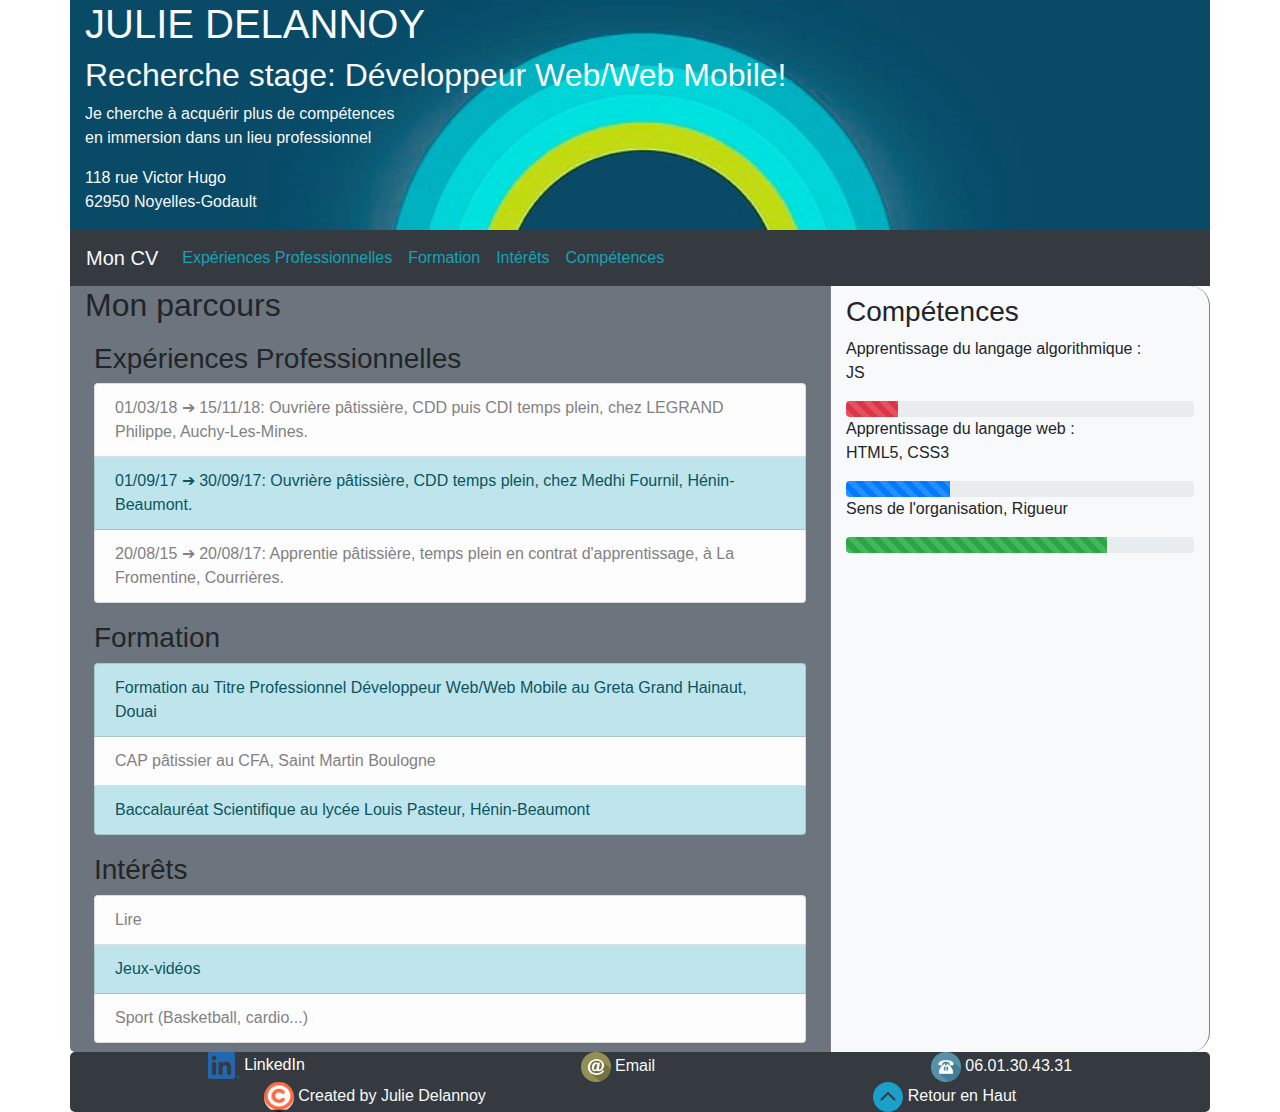
==== index.html @ eec082c7 "Ajout de différents styles dans CSS: Modification flexbox et border dans FOOTER Modification border " ====
<!DOCTYPE html>
<html lang="fr">
<head>
    <meta charset="UTF-8">
    <title>CV Boostrap</title>
    <meta name="viewport" content="width=device-width, initial-scale=1, shrink-to-fit=no">
    <link rel="stylesheet" href="CSS/bootstrap.min.css">
    <link rel="stylesheet" href="CSS/CV-Boostrap.css">
</head>
<body class="container">

    <HEADER class="row text-light banniere">
        <div class=" col-lg-12" >
            <h1 id="haut">JULIE DELANNOY</h1>
            <h2>Recherche stage: Développeur Web/Web Mobile!</h2>
            <p>Je cherche à acquérir plus de compétences<br>
                en immersion dans un lieu professionnel</p>
            <address>118 rue Victor Hugo<br>62950 Noyelles-Godault</address>
        </div>

        <NAV class="col-lg-12 navbar navbar-expand-lg navbar-light bg-dark">
            <a class="navbar-brand text-light">Mon CV </a>
            <button class="navbar-toggler" type="button" data-toggle="collapse" data-target="#navbarNavAltMarkup" aria-controls="navbarNavAltMarkup" aria-expanded="false" aria-label="Toggle navigation">
                <span class="navbar-toggler-icon"></span>
            </button>
            <div class="collapse navbar-collapse" id="navbarNavAltMarkup">
                <div class="navbar-nav">
                    <a class="nav-item nav-link text-info" href="#exp">Expériences Professionnelles<span class="sr-only">(current)</span></a>
                    <a class="nav-item nav-link text-info" href="#form">Formation</a>
                    <a class="nav-item nav-link text-info" href="#int">Intérêts</a>
                    <a class="nav-item nav-link text-info" href="#competences">Compétences</a>
                </div>
            </div>
        </NAV>

    </HEADER>

    <div class="row">
        <SECTION class="col-lg-8 bg-secondary">
            <h2>Mon parcours</h2>
            <ARTICLE>
                <h3 id="exp">Expériences Professionnelles</h3>
                <ul class="list-group">
                    <li class="list-group-item list-group-item-light"><span class="date">01/03/18 ➔ 15/11/18:</span>
                        Ouvrière pâtissière, CDD puis CDI temps plein, chez
                        <span class="lign">LEGRAND Philippe</span>,
                        Auchy-Les-Mines.</li>
                    <li class="list-group-item list-group-item-info"><span class="date">01/09/17 ➔ 30/09/17:</span>
                        Ouvrière pâtissière, CDD temps plein, chez
                        <span class="lign">Medhi Fournil</span>,
                        Hénin-Beaumont.</li>
                    <li class="list-group-item list-group-item-light"><span class="date">20/08/15 ➔ 20/08/17:</span>
                        Apprentie pâtissière, temps plein en contrat d'apprentissage, à
                        <span class="lign">La Fromentine</span>,
                        Courrières.</li>
                </ul>
            </ARTICLE>
            <ARTICLE>
                <h3 id="form">Formation</h3>
                <ul class="list-group">
                    <li class="list-group-item list-group-item-info">Formation au
                        <span class="lign">Titre Professionnel Développeur Web/Web Mobile</span>
                        au Greta Grand Hainaut, Douai</li>
                    <li class="list-group-item list-group-item-light"><span class="lign">CAP pâtissier</span>
                        au CFA, Saint Martin Boulogne</li>
                    <li class="list-group-item list-group-item-info"><span class="lign">Baccalauréat Scientifique</span>
                        au lycée Louis Pasteur, Hénin-Beaumont</li>
                </ul>
            </ARTICLE>
            <ARTICLE>
                <h3 id="int">Intérêts</h3>
                <ul class="list-group">
                    <li class="list-group-item list-group-item-light">Lire</li>
                    <li class="list-group-item list-group-item-info">Jeux-vidéos</li>
                    <li class="list-group-item list-group-item-light">Sport (Basketball, cardio...)</li>
                </ul>
            </ARTICLE>
        </SECTION>

        <ASIDE class="col-lg-4 bg-light">
            <h3 id="competences">Compétences</h3>
            <p>Apprentissage du langage algorithmique :<br>JS</p>
            <div class="progress">
                <div class="progress-bar progress-bar-striped bg-danger progress-bar-animated" role="progressbar" style="width: 15%" aria-valuenow="10" aria-valuemin="0" aria-valuemax="100"></div>
            </div>
            <p>Apprentissage du langage web :<br>HTML5, CSS3</p>
            <div class="progress">
                <div class="progress-bar progress-bar-striped bg-primary progress-bar-animated" role="progressbar" style="width: 30%" aria-valuenow="25" aria-valuemin="0" aria-valuemax="100"></div>
            </div>
            <p>Sens de l'organisation, Rigueur</p>
            <div class="progress">
                <div class="progress-bar progress-bar-striped bg-success progress-bar-animated" role="progressbar" style="width: 75%" aria-valuenow="50" aria-valuemin="0" aria-valuemax="100"></div>
            </div>
 <!--           <div class="progress">
                <div class="progress-bar progress-bar-striped bg-warning progress-bar-animated" role="progressbar" style="width: 75%" aria-valuenow="75" aria-valuemin="0" aria-valuemax="100"></div>
            </div>
            <div class="progress">
                <div class="progress-bar progress-bar-striped bg-info progress-bar-animated" role="progressbar" style="width: 100%" aria-valuenow="100" aria-valuemin="0" aria-valuemax="100"></div>
            </div>-->
        </ASIDE>
    </div>

    <FOOTER class="row bg-dark">
        <div class="f1">
        <article class="a1 text-white">
            <a href="https://www.linkedin.com/in/julie-delannoy-a94b78197/" target="_blank">
                <img src="images/LI-In-Bug.png" alt="Lnk" title="Mon profil"/>
            </a>LinkedIn
        </article>
        <article class="a2 text-light">
        <a href="mailto:delannoy.julie@laposte.net" target="_blank">
            <img class="rond" src="images/email.png" alt="Mon email" title="Me contacter" />
            </a>Email
        </article>
        <article class="a3 text-light">
            <img class="rond" src="images/tel.png" alt="Mon téléphone" title="Mon téléphone"/> 06.01.30.43.31
        </article>
        </div>
        <div class="f2">
        <article class="a4 text-light cp">
            <img class="rond" src="images/copyright2.jpg" style="border-radius: 20px" alt="copyright"> Created by Julie Delannoy
        </article>
        <article class="a5 text-light">
            <a href="#haut">
                <img class="rond" src="images/arrow-up.svg" alt="Retour en Haut">
            </a>Retour en Haut
        </article>
        </div>
    </FOOTER>

    <script src="js/jquery-3.4.1.min.js"></script>
    <script src="js/bootstrap.min.js"></script>
</body>
</html>
---- CSS/CV-Boostrap.css ----
header {
    /*display: flex;*/
}
.banniere {
    background-image: url('../images/banniere2.png');
    /*height: 450px;*/
    background-repeat: no-repeat;
    background-size: cover;
}
section{
    border-bottom-left-radius: 5px;
}
section article {
    padding: 1vh;
}
aside {
    padding: 1vh;
    border: 1px solid grey;
    border-top-right-radius: 20px;
    border-bottom-right-radius: 20px;
    border-top: whitesmoke;
    border-bottom: whitesmoke;
}
footer{
    display: flex;
    flex-direction: column;
    border-radius: 5px;
}
.rond {
    width: 30px; height: 30px;
}
.f1, .f2{
    display: flex;
    justify-content: space-around;
}
@media (max-width: 990px) {
    aside {
        border-radius: 20px;
    }
    section {
        border-bottom-right-radius: 20px;
        border-bottom-left-radius: 20px;
    }
}
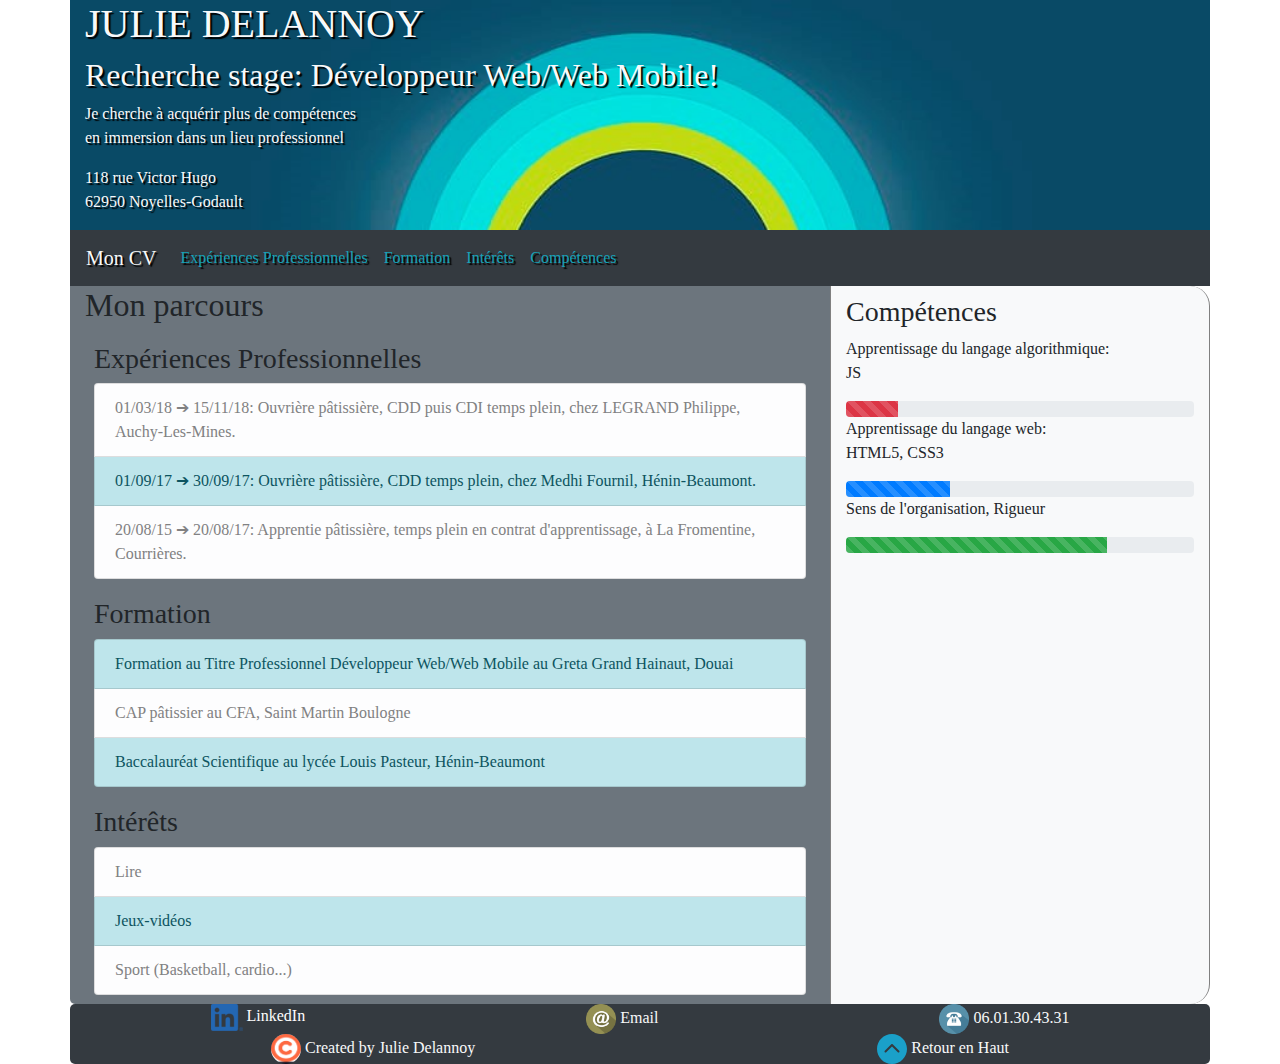
==== commit 6ed52c2b: "Ajout de text-shadow dans le header" ====
--- a/index.html
+++ b/index.html
@@ -10,12 +10,12 @@
 <body class="container">
 
     <HEADER class="row text-light banniere">
-        <div class=" col-lg-12" >
+        <div class="col-lg-12" >
             <h1 id="haut">JULIE DELANNOY</h1>
             <h2>Recherche stage: Développeur Web/Web Mobile!</h2>
             <p>Je cherche à acquérir plus de compétences<br>
                 en immersion dans un lieu professionnel</p>
-            <address>118 rue Victor Hugo<br>62950 Noyelles-Godault</address>
+            <p>118 rue Victor Hugo<br>62950 Noyelles-Godault</p>
         </div>
 
         <NAV class="col-lg-12 navbar navbar-expand-lg navbar-light bg-dark">
@@ -79,11 +79,11 @@
 
         <ASIDE class="col-lg-4 bg-light">
             <h3 id="competences">Compétences</h3>
-            <p>Apprentissage du langage algorithmique :<br>JS</p>
+            <p>Apprentissage du langage algorithmique:<br>JS</p>
             <div class="progress">
                 <div class="progress-bar progress-bar-striped bg-danger progress-bar-animated" role="progressbar" style="width: 15%" aria-valuenow="10" aria-valuemin="0" aria-valuemax="100"></div>
             </div>
-            <p>Apprentissage du langage web :<br>HTML5, CSS3</p>
+            <p>Apprentissage du langage web:<br>HTML5, CSS3</p>
             <div class="progress">
                 <div class="progress-bar progress-bar-striped bg-primary progress-bar-animated" role="progressbar" style="width: 30%" aria-valuenow="25" aria-valuemin="0" aria-valuemax="100"></div>
             </div>
--- a/CSS/CV-Boostrap.css
+++ b/CSS/CV-Boostrap.css
@@ -1,5 +1,8 @@
-header {
-    /*display: flex;*/
+body {
+    font-family: Rubik;
+}
+header{
+    text-shadow: 2px 2px 1px black;
 }
 .banniere {
     background-image: url('../images/banniere2.png');
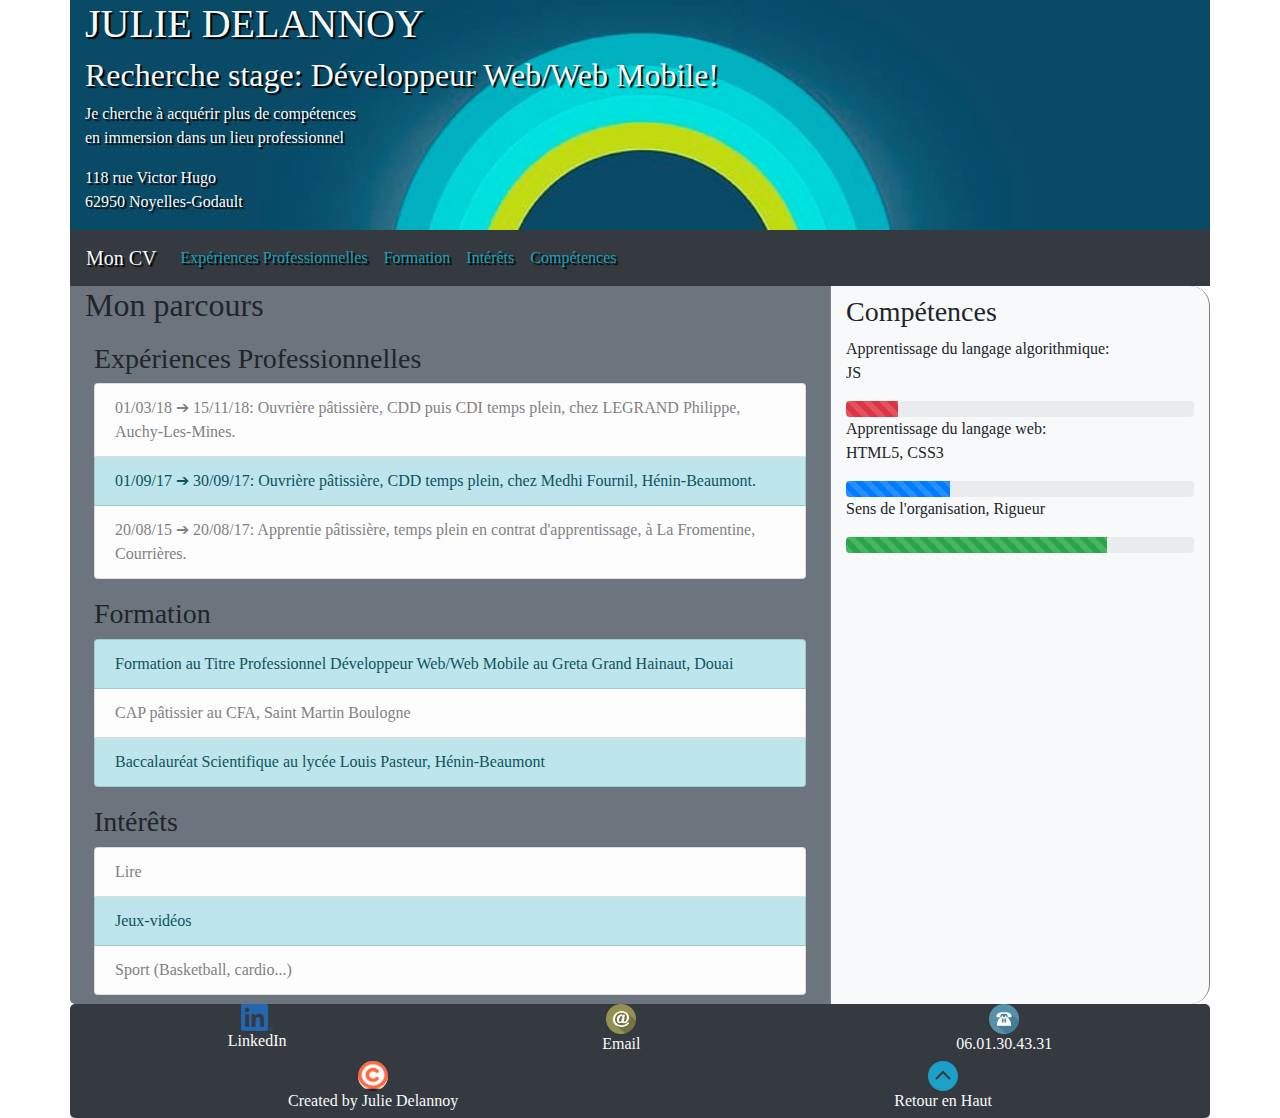
==== commit 42c87e76: "Gestion article footer: ajout h6 ajustement flexbox" ====
--- a/index.html
+++ b/index.html
@@ -102,28 +102,33 @@
 
     <FOOTER class="row bg-dark">
         <div class="f1">
-        <article class="a1 text-white">
+        <article class="text-white">
             <a href="https://www.linkedin.com/in/julie-delannoy-a94b78197/" target="_blank">
                 <img src="images/LI-In-Bug.png" alt="Lnk" title="Mon profil"/>
-            </a>LinkedIn
+            </a>
+            <h6>LinkedIn</h6>
         </article>
-        <article class="a2 text-light">
+        <article class="text-light">
         <a href="mailto:delannoy.julie@laposte.net" target="_blank">
             <img class="rond" src="images/email.png" alt="Mon email" title="Me contacter" />
-            </a>Email
+            </a>
+            <h6>Email</h6>
         </article>
-        <article class="a3 text-light">
-            <img class="rond" src="images/tel.png" alt="Mon téléphone" title="Mon téléphone"/> 06.01.30.43.31
+        <article class="text-light">
+            <img class="rond" src="images/tel.png" alt="Mon téléphone" title="Mon téléphone"/>
+            <h6>06.01.30.43.31</h6>
         </article>
         </div>
         <div class="f2">
-        <article class="a4 text-light cp">
-            <img class="rond" src="images/copyright2.jpg" style="border-radius: 20px" alt="copyright"> Created by Julie Delannoy
+        <article class="text-light cp">
+            <img class="rond" src="images/copyright2.jpg" style="border-radius: 20px" alt="copyright">
+            <h6>Created by Julie Delannoy</h6>
         </article>
-        <article class="a5 text-light">
+        <article class="text-light">
             <a href="#haut">
                 <img class="rond" src="images/arrow-up.svg" alt="Retour en Haut">
-            </a>Retour en Haut
+            </a>
+            <h6>Retour en Haut</h6>
         </article>
         </div>
     </FOOTER>
--- a/CSS/CV-Boostrap.css
+++ b/CSS/CV-Boostrap.css
@@ -36,6 +36,11 @@
     display: flex;
     justify-content: space-around;
 }
+footer article {
+    display: flex;
+    flex-direction: column;
+    align-items: center;
+}
 @media (max-width: 990px) {
     aside {
         border-radius: 20px;
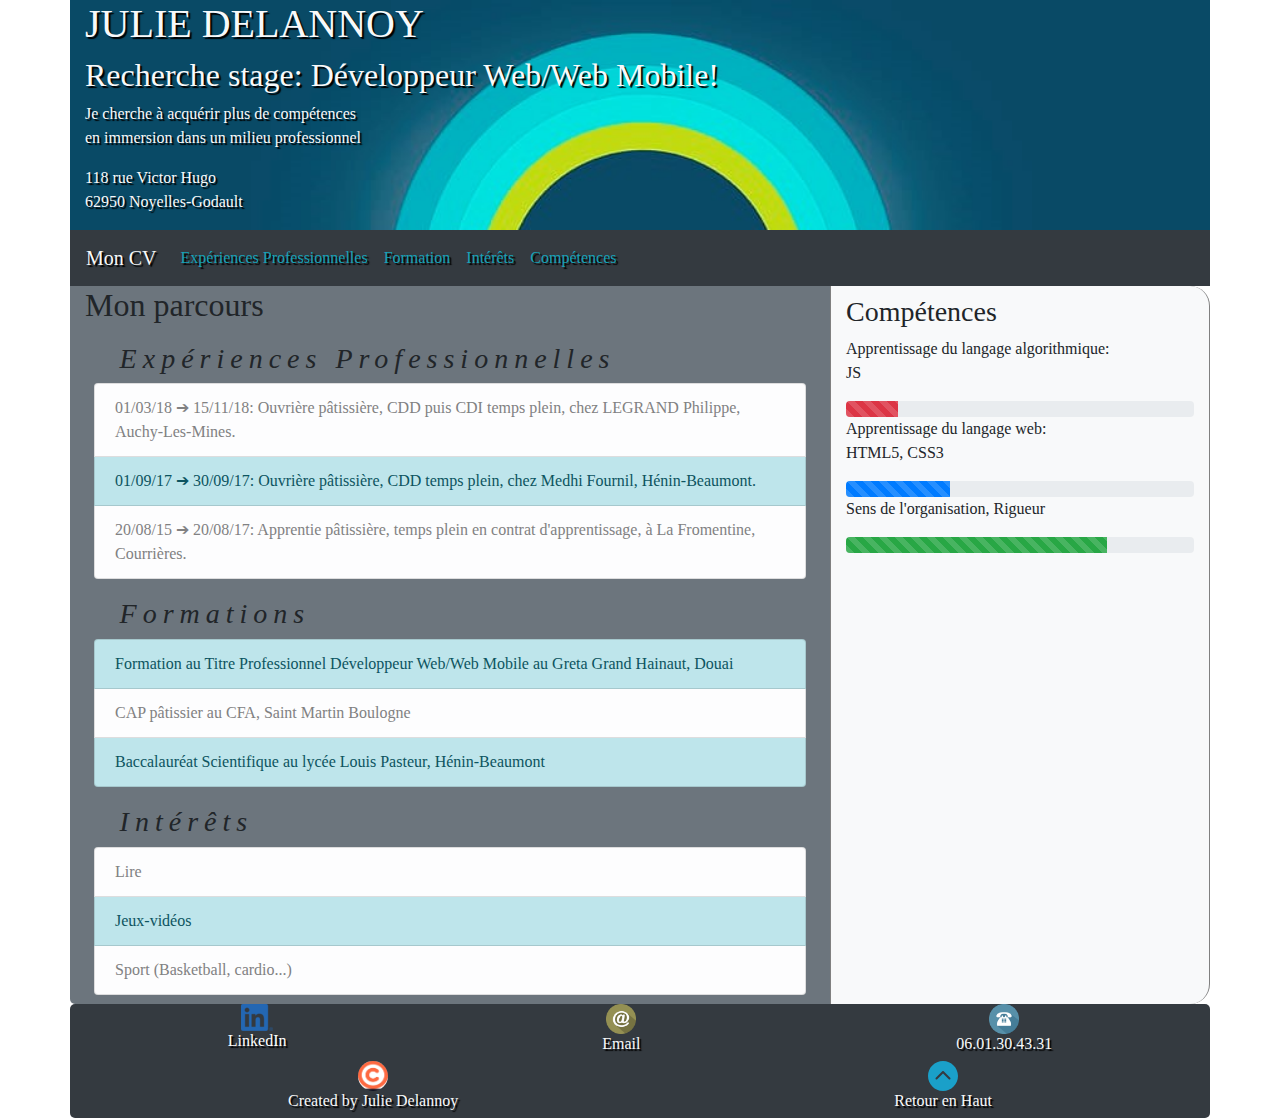
==== commit fa8d4ec8: "Nav: Modification couleur bouton section h3: letter spacing+italic" ====
--- a/index.html
+++ b/index.html
@@ -14,13 +14,13 @@
             <h1 id="haut">JULIE DELANNOY</h1>
             <h2>Recherche stage: Développeur Web/Web Mobile!</h2>
             <p>Je cherche à acquérir plus de compétences<br>
-                en immersion dans un lieu professionnel</p>
+                en immersion dans un milieu professionnel</p>
             <p>118 rue Victor Hugo<br>62950 Noyelles-Godault</p>
         </div>
 
         <NAV class="col-lg-12 navbar navbar-expand-lg navbar-light bg-dark">
             <a class="navbar-brand text-light">Mon CV </a>
-            <button class="navbar-toggler" type="button" data-toggle="collapse" data-target="#navbarNavAltMarkup" aria-controls="navbarNavAltMarkup" aria-expanded="false" aria-label="Toggle navigation">
+            <button class="navbar-toggler bg-light" type="button" data-toggle="collapse" data-target="#navbarNavAltMarkup" aria-controls="navbarNavAltMarkup" aria-expanded="false" aria-label="Toggle navigation">
                 <span class="navbar-toggler-icon"></span>
             </button>
             <div class="collapse navbar-collapse" id="navbarNavAltMarkup">
@@ -56,7 +56,7 @@
                 </ul>
             </ARTICLE>
             <ARTICLE>
-                <h3 id="form">Formation</h3>
+                <h3 id="form">Formations</h3>
                 <ul class="list-group">
                     <li class="list-group-item list-group-item-info">Formation au
                         <span class="lign">Titre Professionnel Développeur Web/Web Mobile</span>
@@ -126,7 +126,7 @@
         </article>
         <article class="text-light">
             <a href="#haut">
-                <img class="rond" src="images/arrow-up.svg" alt="Retour en Haut">
+                <img class="rond" src="images/arrow-up.svg" alt="Retour en Haut" title="Retour en Haut de Page">
             </a>
             <h6>Retour en Haut</h6>
         </article>
--- a/CSS/CV-Boostrap.css
+++ b/CSS/CV-Boostrap.css
@@ -1,12 +1,11 @@
 body {
     font-family: Rubik;
 }
-header{
+header, footer{
     text-shadow: 2px 2px 1px black;
 }
 .banniere {
     background-image: url('../images/banniere2.png');
-    /*height: 450px;*/
     background-repeat: no-repeat;
     background-size: cover;
 }
@@ -15,6 +14,11 @@
 }
 section article {
     padding: 1vh;
+}
+section article h3 {
+    letter-spacing: 6px;
+    font-style: italic;
+    margin-left: 2vw;
 }
 aside {
     padding: 1vh;
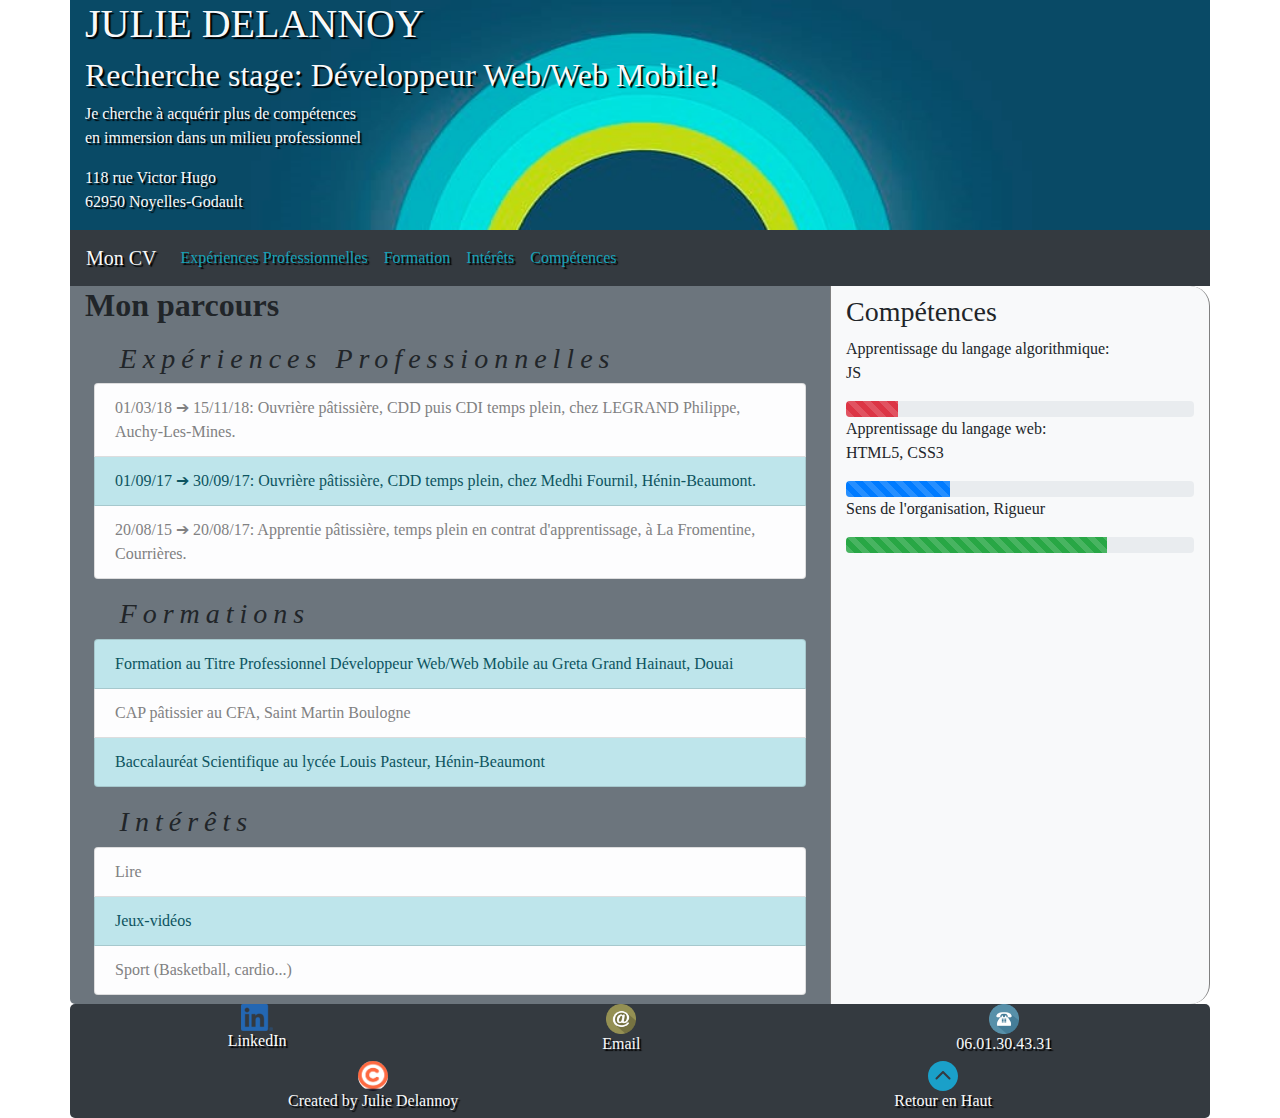
==== commit c83ea90a: "texte section gras" ====
--- a/index.html
+++ b/index.html
@@ -11,7 +11,7 @@
 
     <HEADER class="row text-light banniere">
         <div class="col-lg-12" >
-            <h1 id="haut">JULIE DELANNOY</h1>
+            <h1 id="haut" >JULIE DELANNOY</h1>
             <h2>Recherche stage: Développeur Web/Web Mobile!</h2>
             <p>Je cherche à acquérir plus de compétences<br>
                 en immersion dans un milieu professionnel</p>
@@ -37,7 +37,7 @@
 
     <div class="row">
         <SECTION class="col-lg-8 bg-secondary">
-            <h2>Mon parcours</h2>
+            <h2 style="font-weight: bold">Mon parcours</h2>
             <ARTICLE>
                 <h3 id="exp">Expériences Professionnelles</h3>
                 <ul class="list-group">
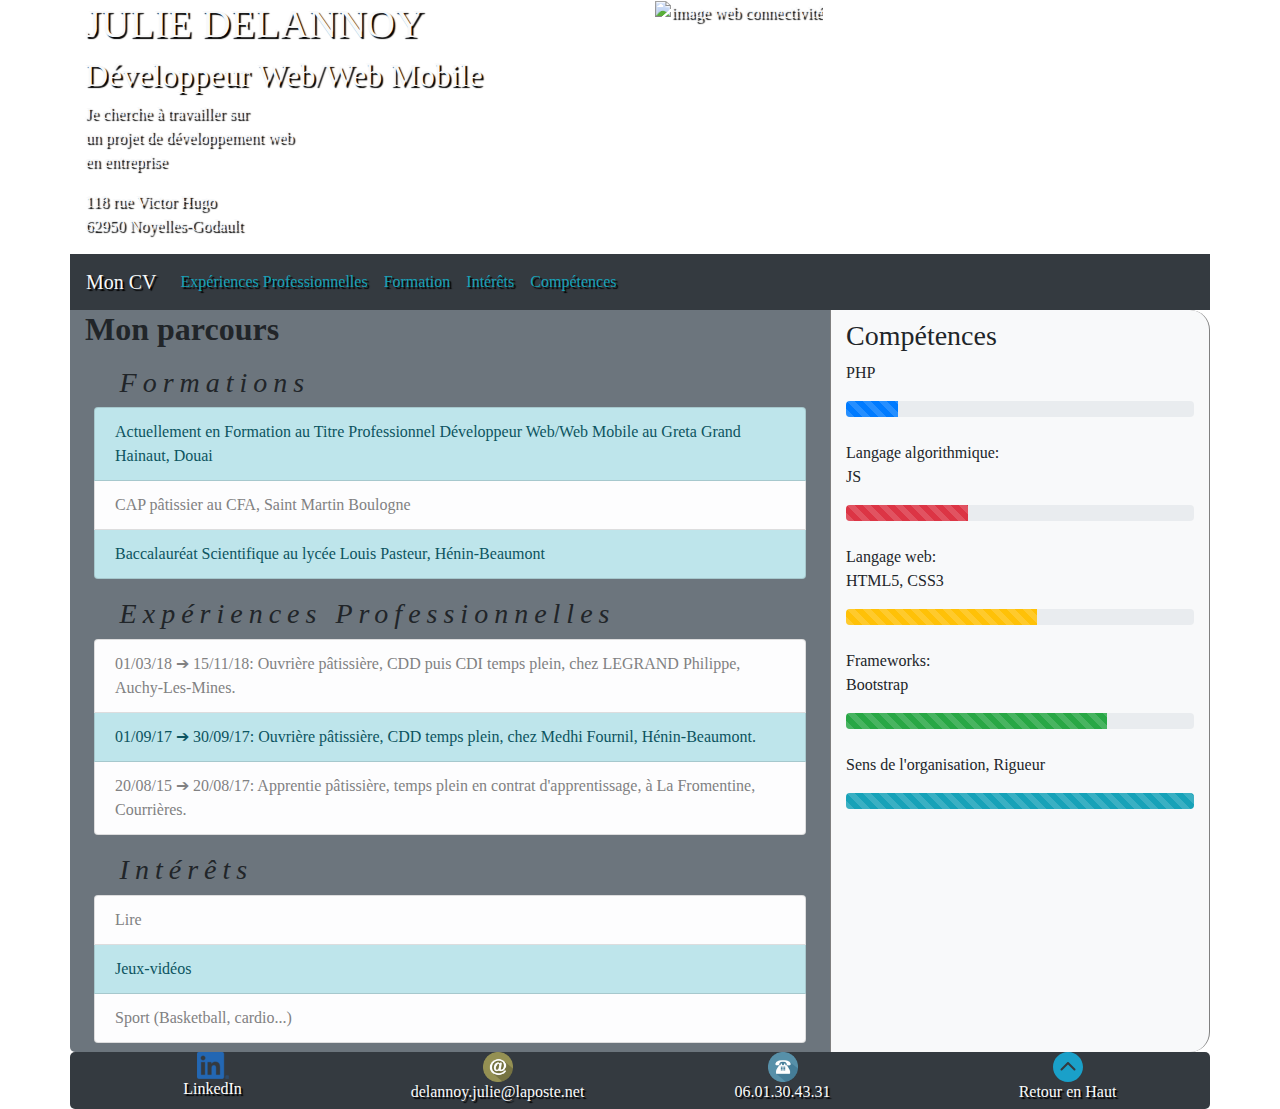
==== commit 22fb55c3: "Modification de la banniere Modification du footer" ====
--- a/index.html
+++ b/index.html
@@ -2,6 +2,7 @@
 <html lang="fr">
 <head>
     <meta charset="UTF-8">
+    <meta name="viewport" content="width=device-width, initial-scale=1, shrink-to-fit=no">
     <title>CV Boostrap</title>
     <meta name="viewport" content="width=device-width, initial-scale=1, shrink-to-fit=no">
     <link rel="stylesheet" href="CSS/bootstrap.min.css">
@@ -10,12 +11,14 @@
 <body class="container">
 
     <HEADER class="row text-light banniere">
-        <div class="col-lg-12" >
-            <h1 id="haut" >JULIE DELANNOY</h1>
-            <h2>Recherche stage: Développeur Web/Web Mobile!</h2>
-            <p>Je cherche à acquérir plus de compétences<br>
-                en immersion dans un milieu professionnel</p>
+        <div class="col-lg-6">
+            <h1 id="haut">JULIE DELANNOY</h1>
+            <h2>Développeur Web/Web Mobile</h2>
+            <p>Je cherche à travailler sur<br>un projet de développement web<br>en entreprise</p>
             <p>118 rue Victor Hugo<br>62950 Noyelles-Godault</p>
+        </div>
+        <div class="col-lg-6">
+            <img src="images/banniere.jpg" alt="image web connectivité" width="440px">
         </div>
 
         <NAV class="col-lg-12 navbar navbar-expand-lg navbar-light bg-dark">
@@ -32,12 +35,23 @@
                 </div>
             </div>
         </NAV>
-
     </HEADER>
 
     <div class="row">
         <SECTION class="col-lg-8 bg-secondary">
             <h2 style="font-weight: bold">Mon parcours</h2>
+            <ARTICLE>
+                <h3 id="form">Formations</h3>
+                <ul class="list-group">
+                    <li class="list-group-item list-group-item-info">Actuellement en Formation au
+                        <span class="lign">Titre Professionnel Développeur Web/Web Mobile</span>
+                        au Greta Grand Hainaut, Douai</li>
+                    <li class="list-group-item list-group-item-light"><span class="lign">CAP pâtissier</span>
+                        au CFA, Saint Martin Boulogne</li>
+                    <li class="list-group-item list-group-item-info"><span class="lign">Baccalauréat Scientifique</span>
+                        au lycée Louis Pasteur, Hénin-Beaumont</li>
+                </ul>
+            </ARTICLE>
             <ARTICLE>
                 <h3 id="exp">Expériences Professionnelles</h3>
                 <ul class="list-group">
@@ -56,18 +70,6 @@
                 </ul>
             </ARTICLE>
             <ARTICLE>
-                <h3 id="form">Formations</h3>
-                <ul class="list-group">
-                    <li class="list-group-item list-group-item-info">Formation au
-                        <span class="lign">Titre Professionnel Développeur Web/Web Mobile</span>
-                        au Greta Grand Hainaut, Douai</li>
-                    <li class="list-group-item list-group-item-light"><span class="lign">CAP pâtissier</span>
-                        au CFA, Saint Martin Boulogne</li>
-                    <li class="list-group-item list-group-item-info"><span class="lign">Baccalauréat Scientifique</span>
-                        au lycée Louis Pasteur, Hénin-Beaumont</li>
-                </ul>
-            </ARTICLE>
-            <ARTICLE>
                 <h3 id="int">Intérêts</h3>
                 <ul class="list-group">
                     <li class="list-group-item list-group-item-light">Lire</li>
@@ -79,58 +81,55 @@
 
         <ASIDE class="col-lg-4 bg-light">
             <h3 id="competences">Compétences</h3>
-            <p>Apprentissage du langage algorithmique:<br>JS</p>
+            <p>PHP</p>
             <div class="progress">
-                <div class="progress-bar progress-bar-striped bg-danger progress-bar-animated" role="progressbar" style="width: 15%" aria-valuenow="10" aria-valuemin="0" aria-valuemax="100"></div>
-            </div>
-            <p>Apprentissage du langage web:<br>HTML5, CSS3</p>
+                <div class="progress-bar progress-bar-striped bg-primary progress-bar-animated" role="progressbar" style="width: 15%" aria-valuenow="75" aria-valuemin="0" aria-valuemax="100"></div>
+            </div> <br>
+            <p>Langage algorithmique:<br>JS</p>
             <div class="progress">
-                <div class="progress-bar progress-bar-striped bg-primary progress-bar-animated" role="progressbar" style="width: 30%" aria-valuenow="25" aria-valuemin="0" aria-valuemax="100"></div>
-            </div>
+                <div class="progress-bar progress-bar-striped bg-danger progress-bar-animated" role="progressbar" style="width: 35%" aria-valuenow="10" aria-valuemin="0" aria-valuemax="100"></div>
+            </div> <br>
+            <p>Langage web:<br>HTML5, CSS3</p>
+            <div class="progress">
+                <div class="progress-bar progress-bar-striped bg-warning progress-bar-animated" role="progressbar" style="width: 55%" aria-valuenow="25" aria-valuemin="0" aria-valuemax="100"></div>
+            </div> <br>
+            <p>Frameworks:<br>Bootstrap</p>
+            <div class="progress">
+                <div class="progress-bar progress-bar-striped bg-success progress-bar-animated" role="progressbar" style="width: 75%" aria-valuenow="50" aria-valuemin="0" aria-valuemax="100"></div>
+            </div> <br>
             <p>Sens de l'organisation, Rigueur</p>
             <div class="progress">
-                <div class="progress-bar progress-bar-striped bg-success progress-bar-animated" role="progressbar" style="width: 75%" aria-valuenow="50" aria-valuemin="0" aria-valuemax="100"></div>
+                <div class="progress-bar progress-bar-striped bg-info progress-bar-animated" role="progressbar" style="width: 100%" aria-valuenow="100" aria-valuemin="0" aria-valuemax="100"></div>
             </div>
- <!--           <div class="progress">
-                <div class="progress-bar progress-bar-striped bg-warning progress-bar-animated" role="progressbar" style="width: 75%" aria-valuenow="75" aria-valuemin="0" aria-valuemax="100"></div>
-            </div>
-            <div class="progress">
-                <div class="progress-bar progress-bar-striped bg-info progress-bar-animated" role="progressbar" style="width: 100%" aria-valuenow="100" aria-valuemin="0" aria-valuemax="100"></div>
-            </div>-->
         </ASIDE>
     </div>
 
     <FOOTER class="row bg-dark">
         <div class="f1">
-        <article class="text-white">
-            <a href="https://www.linkedin.com/in/julie-delannoy-a94b78197/" target="_blank">
-                <img src="images/LI-In-Bug.png" alt="Lnk" title="Mon profil"/>
-            </a>
-            <h6>LinkedIn</h6>
-        </article>
-        <article class="text-light">
-        <a href="mailto:delannoy.julie@laposte.net" target="_blank">
-            <img class="rond" src="images/email.png" alt="Mon email" title="Me contacter" />
-            </a>
-            <h6>Email</h6>
-        </article>
-        <article class="text-light">
-            <img class="rond" src="images/tel.png" alt="Mon téléphone" title="Mon téléphone"/>
-            <h6>06.01.30.43.31</h6>
-        </article>
+            <article class="text-white col-lg-3">
+                <a href="https://www.linkedin.com/in/julie-delannoy-a94b78197/" target="_blank">
+                    <img src="images/LI-In-Bug.png" alt="Lnk" title="Mon profil LinkedIn"/>
+                </a>
+                <h6>LinkedIn</h6>
+            </article>
+            <article class="text-light col-lg-3">
+            <a href="mailto:delannoy.julie@laposte.net" target="_blank">
+                <img class="rond" src="images/email.png" alt="Mon email" title="M'envoyer un mail" />
+                </a>
+                <h6>delannoy.julie@laposte.net</h6>
+            </article>
+            <article class="text-light col-lg-3">
+                <img class="rond" src="images/tel.png" alt="Mon téléphone" title="Mon téléphone"/>
+                <h6>06.01.30.43.31</h6>
+            </article>
+            <article class="text-light col-lg-3">
+                <a href="#haut">
+                    <img class="rond" src="images/arrow-up.svg" alt="Retour en Haut" title="Retour en Haut de Page">
+                </a>
+                <h6>Retour en Haut</h6>
+            </article>
         </div>
-        <div class="f2">
-        <article class="text-light cp">
-            <img class="rond" src="images/copyright2.jpg" style="border-radius: 20px" alt="copyright">
-            <h6>Created by Julie Delannoy</h6>
-        </article>
-        <article class="text-light">
-            <a href="#haut">
-                <img class="rond" src="images/arrow-up.svg" alt="Retour en Haut" title="Retour en Haut de Page">
-            </a>
-            <h6>Retour en Haut</h6>
-        </article>
-        </div>
+
     </FOOTER>
 
     <script src="js/jquery-3.4.1.min.js"></script>
--- a/CSS/CV-Boostrap.css
+++ b/CSS/CV-Boostrap.css
@@ -5,9 +5,11 @@
     text-shadow: 2px 2px 1px black;
 }
 .banniere {
-    background-image: url('../images/banniere2.png');
+    background-image: url('../images/background.jpg');
     background-repeat: no-repeat;
     background-size: cover;
+    display: flex;
+    justify-content: space-around;
 }
 section{
     border-bottom-left-radius: 5px;
@@ -54,3 +56,4 @@
         border-bottom-left-radius: 20px;
     }
 }
+
